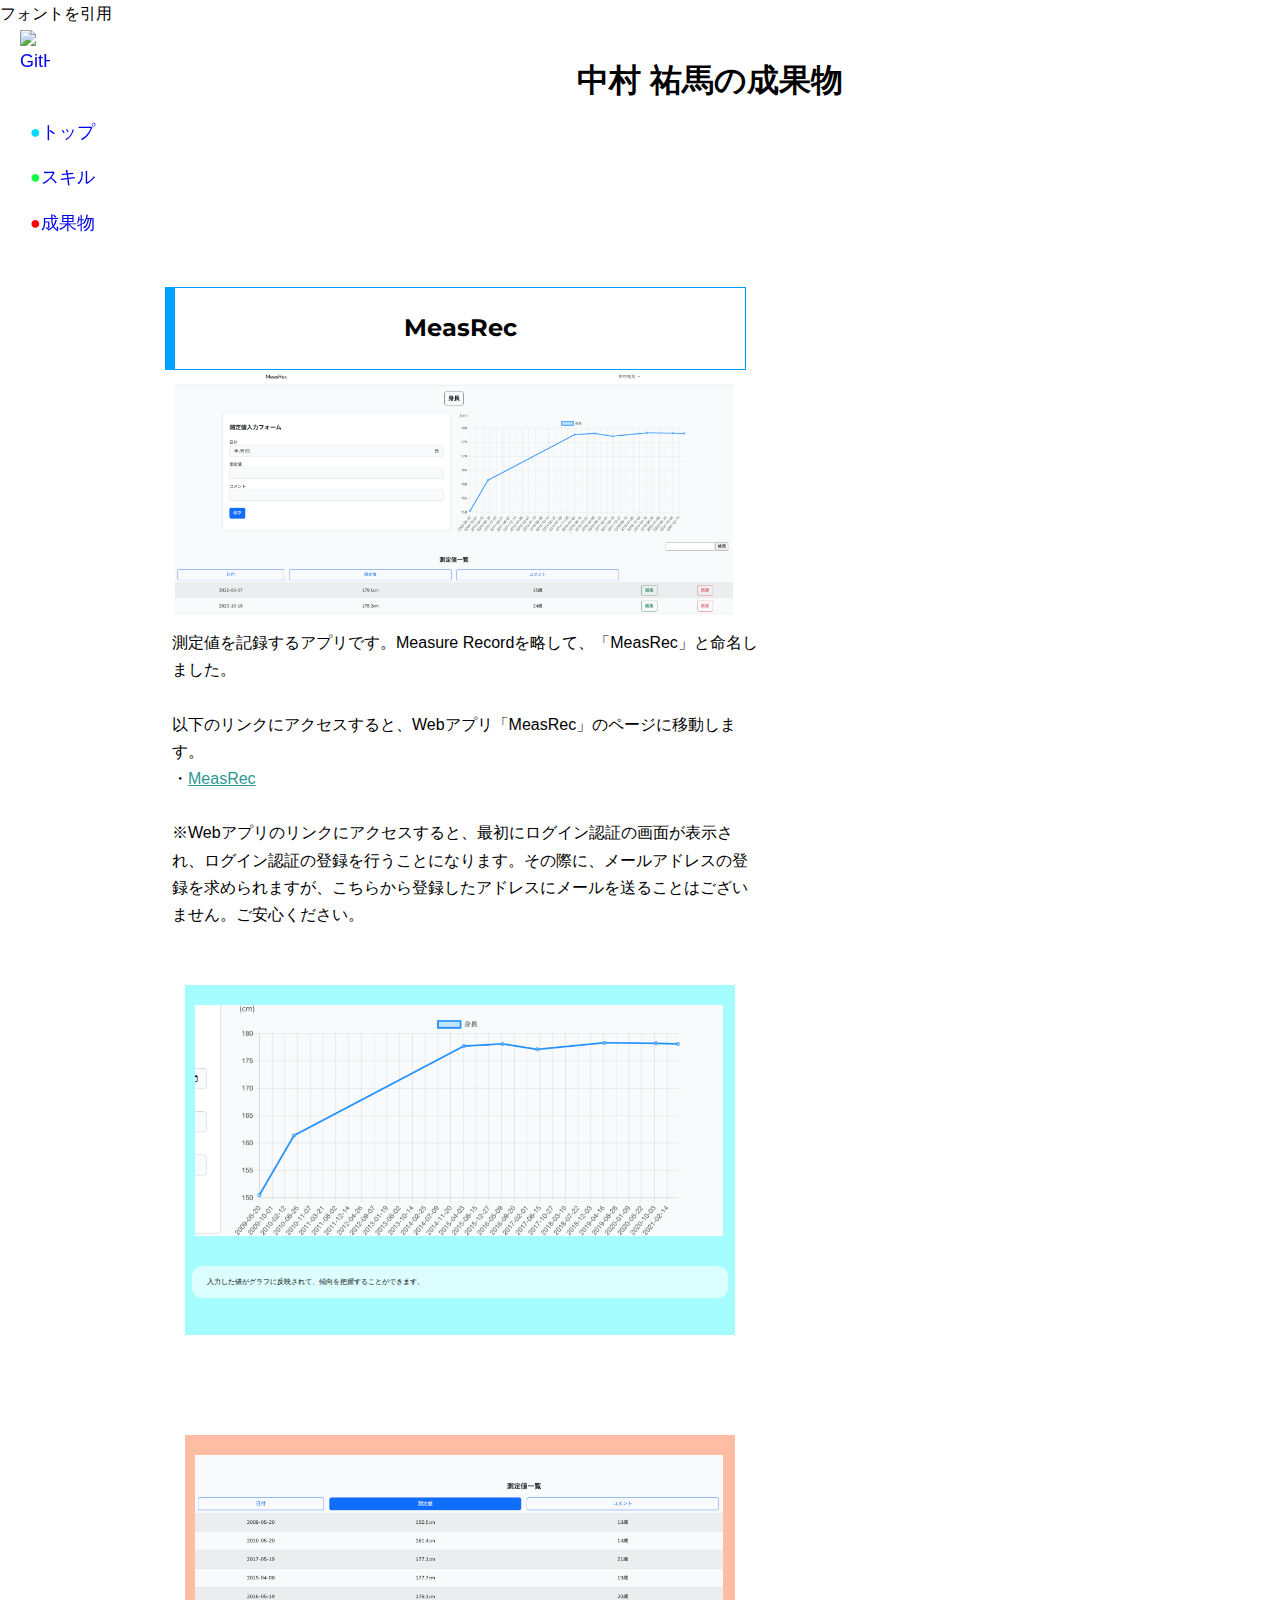
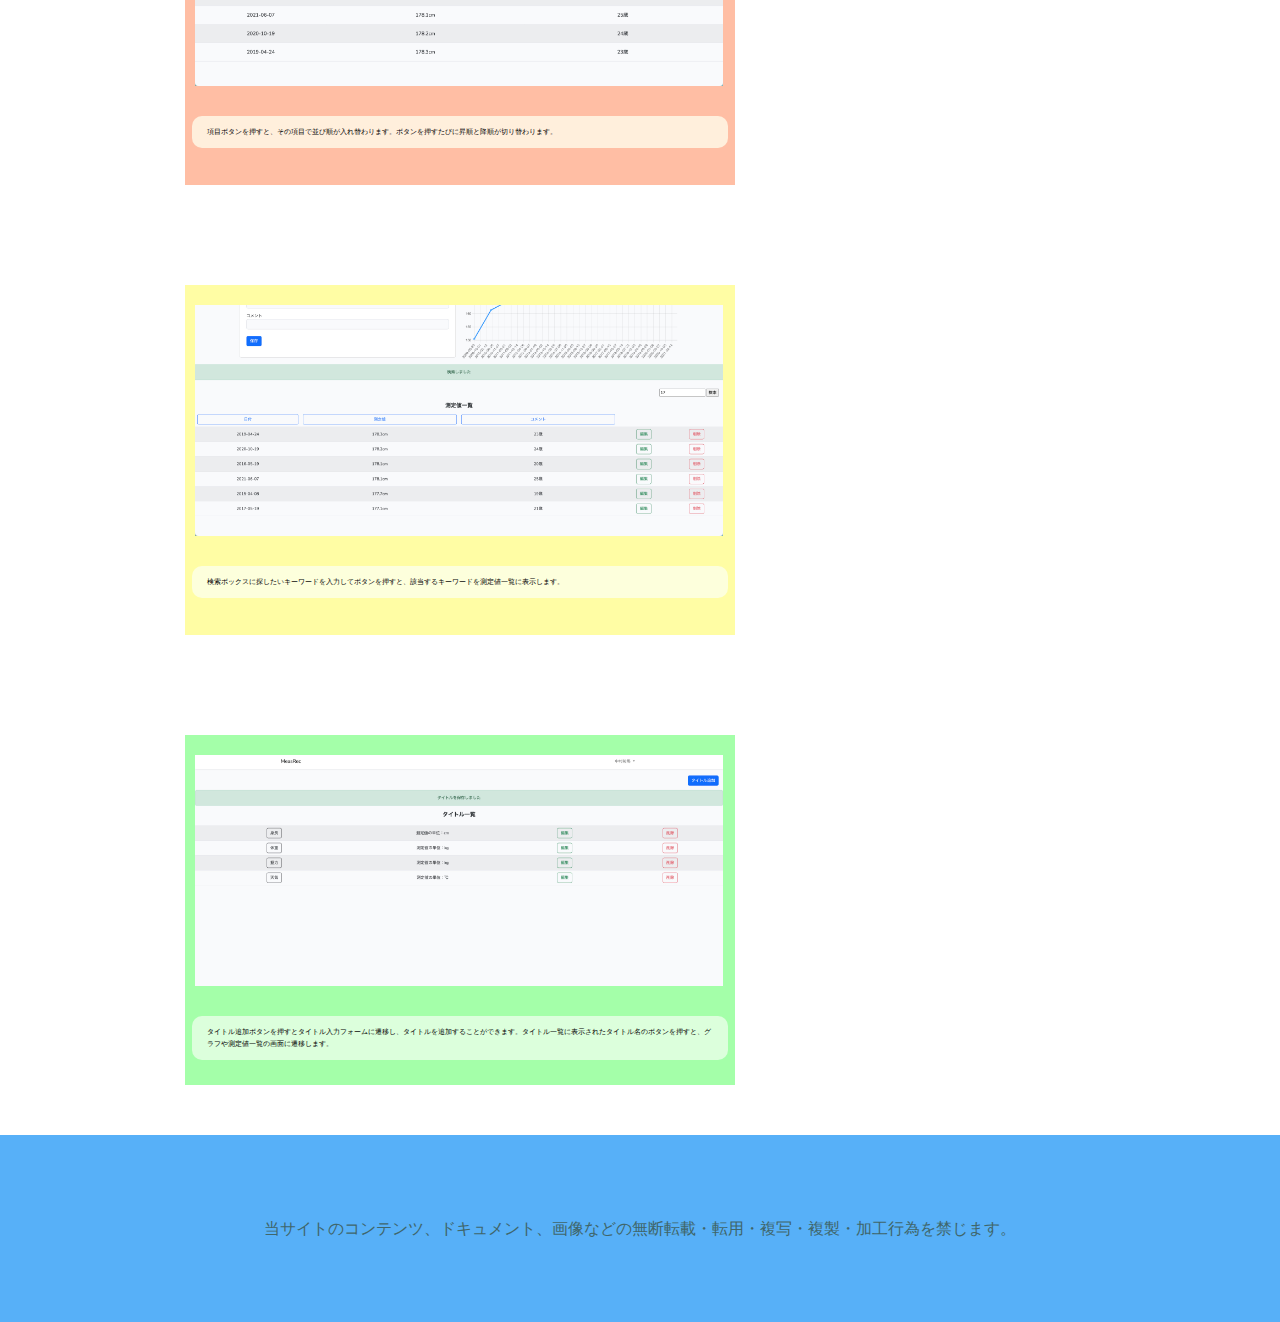
==== artifact.html @ 4df671d8 "成果物のページを作成" ====
<!DOCTYPE html>
<html lang="ja">
<head>
  <meta charset="utf-8">
  <title>中村祐馬の成果物</title>
  <meta name="keywords" content="中村,祐馬"> <!-- 検索されたいキーワード -->
  <meta name="description" content="中村 祐馬が作成した成果物を紹介いたします。"> <!-- 概要や要約の表示 -->
  <meta name="viewport" content="width=device-width, initial-scale=1"> <!-- スマホやタブレットのモバイル端末に最適なWeb表示 -->
  <link rel="stylesheet" href="css/common.css">
  <link href="https://fonts.googleapis.com/css?family=Montserrat" rel="stylesheet"> フォントを引用
</head>


<body>  
  <header>
    <h1>中村 祐馬の成果物</h1>
  </header>
  
  <nav>
    <div class="github-icon">
      <a href="https://github.com/Yuma0309" target="_blank"><img src="images/top/github-icon.svg" alt="GitHub"></a>
    </div>
    <ul>
      <li class="side-menu-style"><span class="color-blue">●</span><a href="index.html">トップ</a></li>
      <li class="side-menu-style"><span class="color-green">●</span><a href="skill.html">スキル</a></li>
      <li class="side-menu-style"><span class="color-red">●</span><a href="artifact.html">成果物</a></li>
    </ul>
  </nav>

  <main>
    <section>

      <div class="title">
        <h2>MeasRec</h2>
      </div>

      <div class="app-photo-index">
        <img src="images/artifact/index.jpeg">
      </div>

      <div class="section-text">
        測定値を記録するアプリです。Measure Recordを略して、「MeasRec」と命名しました。<br><br>
        以下のリンクにアクセスすると、Webアプリ「MeasRec」のページに移動します。<br>
        <span>・</span><a href="http://measrec.shop/"><span class="underline">MeasRec</span></a><br><br>
        ※Webアプリのリンクにアクセスすると、最初にログイン認証の画面が表示され、ログイン認証の登録を行うことになります。その際に、メールアドレスの登録を求められますが、こちらから登録したアドレスにメールを送ることはございません。ご安心ください。
      </div>

      <div class="card-app">
        <div class="card-color-graph">
          <div class="app-photo">
            <img src="images/artifact/graph.jpeg">
          </div>
          <div class="section-text">
            <div class="app">
              <div class="book-color-html">
                <div class="book-title">
                  入力した値がグラフに反映されて、傾向を把握することができます。
                </div>
              </div>
            </div>
          </div>
        </div>
      </div>

      <div class="card-app">
        <div class="card-color-sort">
          <div class="app-photo">
            <img src="images/artifact/sort.jpeg">
          </div>
          <div class="section-text">
            <div class="app">
              <div class="book-color-mysql">
                <div class="book-title">
                  項目ボタンを押すと、その項目で並び順が入れ替わります。ボタンを押すたびに昇順と降順が切り替わります。
                </div>
              </div>
            </div>
          </div>
        </div>
      </div>

      <div class="card-app">
        <div class="card-color-search">
          <div class="app-photo">
            <img src="images/artifact/search.jpeg">
          </div>
          <div class="section-text">
            <div class="app">
              <div class="book-color-css">
                <div class="book-title">
                  検索ボックスに探したいキーワードを入力してボタンを押すと、該当するキーワードを測定値一覧に表示します。
                </div>
              </div>
            </div>
          </div>
        </div>
      </div>

      <div class="card-app">
        <div class="card-color-titlesindex">
          <div class="app-photo">
            <img src="images/artifact/titlesindex.jpeg">
          </div>
          <div class="section-text">
            <div class="app">
              <div class="book-color-javascript">
                <div class="book-title">
                  タイトル追加ボタンを押すとタイトル入力フォームに遷移し、タイトルを追加することができます。タイトル一覧に表示されたタイトル名のボタンを押すと、グラフや測定値一覧の画面に遷移します。
                </div>
              </div>
            </div>
          </div>
        </div>
      </div>

    </section>

  </main>

  <footer>
    <p>当サイトのコンテンツ、ドキュメント、画像などの無断転載・転用・複写・複製・加工行為を禁じます。</p>
  </footer>
</body>
</html>
---- css/common.css ----
@charset "UTF-8";

/* 基本の設定 -------------------------------------------- */
body {
	font-family: 'ヒラギノ角ゴ Pro W3','Hiragino Kaku Gothic Pro','メイリオ',Meiryo,'ＭＳ Ｐゴシック',sans-serif; /* フォントを指定 */
	font-size: 16px; /* 書体データの大きさを指定 */
	line-height: 1.7; /* 行ボックスの高さを指定 */
	margin: 0; /* 要素間の間隔 */
	padding: 0; /* 要素内の余白 */
}

section, article, aside, header, footer { display: block; } /* コンテンツをまとめるブロック */

h1,h2,h3,h4 {
	text-align: center; /* テキストの水平方向への配置を中央に指定 */
	font-family: "Montserrat",sans-serif;
	font-weight: bold; /* フォントの太さを指定 */
}

h5 {
	text-align: center;
	font-family: "Montserrat",sans-serif;
	font-weight: 100;
}

ul, li {
	margin: 15px;
	padding: 0;
	position: relative; /* 要素を相対的配置で指定 */
}

.side-menu-style {
	list-style: none; /* リストとして認識させない */
	top: 10px; /* 上からの距離 */
}

a { text-decoration: none; } /* テキストの装飾を指定しない */

.color-blue { color: rgb(0, 217, 255); } /* 色を指定 */
.color-red { color: red; }
.color-green { color: rgb(18, 253, 69); }

img { /* フルードイメージ（画層を画面サイズに合わせて調整）対応 */
	max-width: 100%; /* 要素の最大幅を指定 */
	height: auto; /* 自動的に中身の要素に高さを合わせる */
}

/* ナビエリア -------------------------------------------- */
nav {
	background: url("../images/top/SideMenu.jpg") no-repeat fixed center bottom / cover ; /* 背景の画層を挿入、繰り返さず１枚だけ、画面の決まった位置に固定、真ん中、下からの距離、画像を拡大縮小必要に応じて引き伸ばし */
	width: 100%; /* 要素の幅を指定 */
	max-width: 200px;
	font-size: 25px;
	padding-bottom: 1600px; /* 要素内の余白を指定 */
	margin-bottom:-1600px;
	top: 0; /* 上からの距離 */
	position: fixed; /*要素を固定配置で指定*/
}

.github-icon {
	width: 20%;
	margin: 30px 20px;
	padding: 0;
}

/* ヘッダー -------------------------------------------- */
header {
	width: 100%;
	padding: 2em 0;
	background: url("../images/top/header.jpg") no-repeat fixed center bottom / cover ; /* 背景の画層を挿入、繰り返さず１枚だけ、画面の決まった位置に固定、真ん中、下からの距離、画像を拡大縮小必要に応じて引き伸ばし */
	margin-left: 200px; /* 要素の左の間隔 */
	top: 0;
	right: 0; /* 右からの距離 */
	position: absolute; /*要素を絶対配置で指定*/
}

/* メインエリア -------------------------------------------- */
main {
	width: 100%;
	max-width: 1470px;
	margin: 140px 0 0 200px;
}

/* リンク文字の色設定 */
main a { color: #2c9795; }

/* フッター -------------------------------------------- */
footer {
	background-color: #57b0f8;
	color: #40666a;
	font-family: "Montserrat",sans-serif;
	text-align: center;
	width: 100%;
	padding: 4em 0;
	position: relative;
	clear: both;
}

/* 写真の設定 -------------------------------------------- */
.photo {
	width: 20%;
	margin: 6em 0 3em 9em;
	padding: 1em;
	float: left;
}

/* プロフィールの設定 -------------------------------------------- */
.profile {
	width: 100%;
	max-width: 1000px;
	margin: 3em 0;
	padding: 0;
	float: left;
}

/* 表の装飾 -------------------------------------------- */
table { /* 表全体の外枠 */
	border: 0px solid #ddd; /* 要素の境界、太さ、１本線で表示、色 */
	border-collapse: separate; /* セルのボーダーの表示の仕方を指定、 隣接するセルのボーダーを間隔を開けずに表示*/
	border-spacing: 0 20px; /* 隣り合うセルの境界同士の間隔 */
	margin: 3em 1em 3em 11em;
	padding-right: 12em;
}
table th { /* 表の左全体の枠 */
	border: solid rgb(0, 0, 0);
	border-width: 0 0 1px 8px; /* セル内の線の場所と太さを指定 */
	line-height: 120%; /* セル内の高さを少し低めに指定 */
	padding: 20px 8px; /* セル内の余白を指定 */
	width: 15%; /* 横同士のセルの比率を指定 */
}
table td { /* 表の右全体の枠 */
	border: solid rgb(0, 0, 0);
	border-width: 0 0 1px 0;
	padding: 20px 20px;
	width: 85%;
}

/* セクションエリア -------------------------------------------- */
section {
	width: 100%;
	max-width: 1440px;
	margin-left: 40px;
	float: left;
}

.title {
	width: 94%;
	border: solid #00a2ff;
	border-width: 1px 1px 1px 10px;
	margin-top: 80px;
}

.card {
	width: 300px;
	margin: 50px 20px;
	padding: 0;
	float: left;
}

.card-color-html {
	background-color: #a4fcff;
	height: 600px;
}

.card-color-css {
	background-color: #fffda4;
	height: 600px;
}

.card-color-javascript {
	background-color: #a4ffa9;
	height: 600px;
}

.card-color-php {
	background-color: #f7a4ff;
	height: 600px;
}

.card-color-mysql {
	background-color: #ffbea4;
	height: 600px;
}

.card-color-github {
	background-color: #d3d3d3;
	height: 600px;
}

.card-color-arduino {
	background-color: #a4ffcd;
	height: 600px;
}

.card-color-arcad {
	background-color: #a4ffcd;
	height: 600px;
}

.card-color-autocad {
	background-color: #ffa4a4;
	height: 600px;
}

.card-color-solidworks {
	background-color: #ffa4a4;
	height: 600px;
}

.card-color-stream {
	background-color: #ffa4a4;
	height: 600px;
}

.card-color-fritzing {
	background-color: #ffa4a4;
	height: 600px;
}

.card-color-ltspice {
	background-color: #a4d3ff;
	height: 600px;
}

.card-color-bsch3v {
	background-color: #fffda4;
	height: 600px;
}

.card-color-flatcam {
	background-color: #ffeaa4;
	height: 600px;
}

.card-color-usbcnc {
	background-color: #f0f0f0;
	height: 600px;
}

.card-color-kanken {
	background-color: #fdec9f;
	height: 600px;
}





.skill-title {
	padding: 2px;
}

.skill-icon-html {
	width: 50%;
	margin: 0;
	padding: 0 75px;
}

.skill-icon-css {
	width: 50%;
	margin: 0;
	padding: 0 75px;
}

.skill-icon-javascript {
	width: 50%;
	margin: 0;
	padding: 0 75px;
}

.skill-icon-php {
	width: 57%;
	margin: 0;
	padding: 0 65px;
}

.skill-icon-mysql {
	width: 50%;
	margin: 0;
	padding: 0 75px;
}

.skill-icon-github {
	width: 50%;
	margin: 0;
	padding: 0 75px;
}

.skill-icon-arduino {
	width: 50%;
	margin: 0;
	padding: 0 75px;
}

.skill-icon-arcad {
	width: 50%;
	margin: 0;
	padding: 0 75px;
}

.skill-icon-autocad {
	width: 89%;
	margin: 0;
	padding: 0 30px;
}

.skill-icon-solidworks {
	width: 50%;
	margin: 0;
	padding: 0 75px;
}

.skill-icon-stream {
	width: 48%;
	margin: 0;
	padding: 0 78px;
}

.skill-icon-fritzing {
	width: 50%;
	margin: 0;
	padding: 0 75px;
}

.skill-icon-ltspice {
	width: 92%;
	margin: 0;
	padding: 0 12px;
}

.skill-icon-bsch3v {
	width: 50%;
	margin: 0;
	padding: 0 75px;
}

.skill-icon-flatcam {
	width: 50%;
	margin: 0;
	padding: 0 75px;
}

.skill-icon-usbcnc {
	width: 70%;
	margin: 0;
	padding: 0 50px;
}

.skill-icon-kanken {
	width: 88%;
	margin: 0;
	padding: 0 18px;
}





.section-text {
	padding: 15px;
}

.book {
	text-align: center;
	font-size: 14px;
	margin: 10px 0;
	padding: 5px 0;
}

.book-color-html {
	background-color: #dcfeff;
	border-radius: 10px; /* 角の丸み */
	padding: 5px 0;
}

.book-color-css {
	background-color: #fdffdc;
	border-radius: 10px;
	padding: 5px 0;
}

.book-color-javascript {
	background-color: #dcffdc;
	border-radius: 10px;
	padding: 5px 0;
}

.book-color-php {
	background-color: #fbdcff;
	border-radius: 10px;
	padding: 5px 0;
}

.book-color-mysql {
	background-color: #ffefdc;
	border-radius: 10px;
	padding: 5px 0;
}

.book-color-github {
	background-color: #e7e7e7;
	border-radius: 10px;
	padding: 5px 0;
}





.book-title {
	text-align: left;
	font-size: 12px;
	padding: 5px 15px;
}

.underline {
	text-decoration: underline;
}





.app-photo {
	width: 96%;
	margin: 0;
	padding: 20px 10px 0px 10px;
}

.card-app {
	width: 640px;
	margin: 50px 20px;
	padding: 0;
	float: left;
}

.card-color-graph {
	background-color: #a4fcff;
	height: 420px;
}

.card-color-sort {
	background-color: #ffbea4;
	height: 420px;
}

.card-color-search {
	background-color: #fffda4;
	height: 420px;
}

.card-color-titlesindex {
	background-color: #a4ffa9;
	height: 420px;
}

.app-photo-index {
	width: 93%;
	margin: 0;
	padding: 0 10px;
}

.app {
	text-align: center;
	font-size: 14px;
	margin: 10px 0;
	padding: 5px 0;
}


/* ---------------------- 画面の横幅が1500px以下の場合に適用（タブレット用） ---------------------- */
@media screen and (max-width: 1500px) {
nav {
	max-width: 150px;
	font-size: 18px;
	padding-bottom: 2300px; /* 要素内の余白を指定 */
	margin-bottom:-2300px;
}

h1 {
	margin-left: 140px;
}

main {
	max-width: 650px;
	margin: 200px 0 0 115px;
}

.photo {
	float: none; /* フロート解除して縦一列に並べる */
	margin-left: 120px;
	width: 60%;
}

table {
	margin-left: 3em;
	padding-left: 0;
	padding-right: 3em;
}

table th {
	padding: 0; /* セル内の余白を指定 */
	width: 20%; /* 横同士のセルの比率を指定 */
}

table td {
	padding: 0;
	width: 80%;
}

section {
	max-width: 600px;
	margin-left: 50px;
}

.title {
	width: 95%;
	margin-top: 60px;
}

.card {
	width: 250px;
	margin: 20px 20px;
}

.card-color-html {
	height: 500px;
}

.card-color-css {
	height: 500px;
}

.card-color-javascript {
	height: 500px;
}

.card-color-php {
	height: 500px;
}

.card-color-mysql {
	height: 500px;
}

.card-color-github {
	height: 500px;
}

.card-color-arduino {
	height: 500px;
}

.card-color-arcad {
	height: 500px;
}

.card-color-autocad {
	height: 500px;
}

.card-color-solidworks {
	height: 500px;
}

.card-color-stream {
	height: 500px;
}

.card-color-fritzing {
	height: 500px;
}

.card-color-ltspice {
	height: 500px;
}

.card-color-bsch3v {
	height: 500px;
}

.card-color-flatcam {
	height: 500px;
}

.card-color-usbcnc {
	height: 500px;
}

.card-color-kanken {
	height: 500px;
}

.skill-title {
	padding: 1px;
}

.skill-icon-html {
	padding: 0 62px;
}

.skill-icon-css {
	padding: 0 62px;
}

.skill-icon-javascript {
	padding: 0 62px;
}

.skill-icon-php {
	width: 57%;
	margin: 0;
	padding: 0 52px;
}

.skill-icon-mysql {
	padding: 0 62px;
}

.skill-icon-github {
	padding: 0 62px;
}

.skill-icon-arduino {
	padding: 0 62px;
}

.skill-icon-arcad {
	padding: 0 62px;
}

.skill-icon-autocad {
	width: 89%;
	margin: 0;
	padding: 0 20px;
}

.skill-icon-solidworks {
	padding: 0 62px;
}

.skill-icon-stream {
	width: 48%;
	margin: 0;
	padding: 0 64px;
}

.skill-icon-fritzing {
	padding: 0 62px;
}

.skill-icon-ltspice {
	width: 92%;
	margin: 0;
	padding: 0 10px;
}

.skill-icon-bsch3v {
	padding: 0 62px;
}

.skill-icon-flatcam {
	padding: 0 62px;
}

.skill-icon-usbcnc {
	width: 70%;
	margin: 0;
	padding: 0 37px;
}

.skill-icon-kanken {
	width: 88%;
	margin: 0;
	padding: 0 15px;
}

.section-text {
	padding: 0 15px;
}

.section-text {
	padding: 7px;
}

.book {
	font-size: 9px;
}

.book-title {
	font-size: 7px;
}

.card-app {
	width: 550px;
}

.card-color-graph {
	height: 350px;
}

.card-color-sort {
	height: 350px;
}

.card-color-search {
	height: 350px;
}

.card-color-titlesindex {
	height: 350px;
}

}

/* ---------------------- 画面の横幅が600px以下の場合に適用（スマートフォン用） ---------------------- */
@media screen and (max-width: 600px) {

body {
font-size: 10px;
}

ul, li {
	margin-left: 5px;
	padding: 0;
}

nav {
	max-width: 85px;
	font-size: 11px;
	padding-bottom: 2100px; /* 要素内の余白を指定 */
	margin-bottom:-2100px;
}

.github-icon {
	margin: 20px 10px;
}

h1 {
	margin-left: 100px;
}

main {
	max-width: 330px;
	margin: 140px 0 0 40px;
}

.photo {
		float: none;
		margin-left: 70px;
		width: 65%;
}

table {
	margin-left: 0;
	padding-left: 6em;
	padding-right: 1em;
}

table th {
	padding: 0; /* セル内の余白を指定 */
	width: 20%; /* 横同士のセルの比率を指定 */
}

table td {
	padding: 0;
	width: 80%;
}

section {
	max-width: 280px;
	margin-left: 50px;
}

.title {
	width: 95%;
	margin-top: 50px;
}

.card {
	width: 120px;
	margin: 20px 10px;
}

.card-color-html {
	height: 400px;
}

.card-color-css {
	height: 400px;
}

.card-color-javascript {
	height: 400px;
}

.card-color-php {
	height: 400px;
}

.card-color-mysql {
	height: 400px;
}

.card-color-github {
	height: 400px;
}

.card-color-arduino {
	height: 400px;
}

.card-color-arcad {
	height: 400px;
}

.card-color-autocad {
	height: 400px;
}

.card-color-solidworks {
	height: 400px;
}

.card-color-stream {
	height: 400px;
}

.card-color-fritzing {
	height: 400px;
}

.card-color-ltspice {
	height: 400px;
}

.card-color-bsch3v {
	height: 400px;
}

.card-color-flatcam {
	height: 400px;
}

.card-color-usbcnc {
	height: 400px;
}

.card-color-kanken {
	height: 400px;
}

.skill-icon-html {
	padding: 0 31px;
}

.skill-icon-css {
	padding: 0 31px;
}

.skill-icon-javascript {
	padding: 0 31px;
}

.skill-icon-php {
	width: 57%;
	margin: 0;
	padding: 0 26px;
}

.skill-icon-mysql {
	padding: 0 31px;
}

.skill-icon-github {
	padding: 0 31px;
}

.skill-icon-arduino {
	padding: 0 31px;
}

.skill-icon-arcad {
	padding: 0 31px;
}

.skill-icon-autocad {
	width: 89%;
	margin: 0;
	padding: 0 10px;
}

.skill-icon-solidworks {
	padding: 0 31px;
}

.skill-icon-stream {
	width: 48%;
	margin: 0;
	padding: 0 32px;
}

.skill-icon-fritzing {
	padding: 0 31px;
}

.skill-icon-ltspice {
	width: 92%;
	margin: 0;
	padding: 0 5px;
}

.skill-icon-bsch3v {
	padding: 0 31px;
}

.skill-icon-flatcam {
	padding: 0 31px;
}

.skill-icon-usbcnc {
	width: 70%;
	margin: 0;
	padding: 0 18px;
}

.skill-icon-kanken {
	width: 88%;
	margin: 0;
	padding: 0 7px;
}

.book {
	font-size: 9px;
}

.book-title {
	font-size: 7px;
}

.app-photo {
	width: 96%;
	margin: 0;
	padding: 20px 5px 0px 5px;
}

.card-app {
	width: 240px;
	margin: 30px 20px;
}

.card-color-graph {
	height: 280px;
}

.card-color-sort {
	height: 280px;
}

.card-color-search {
	height: 280px;
}

.card-color-titlesindex {
	height: 280px;
}

}
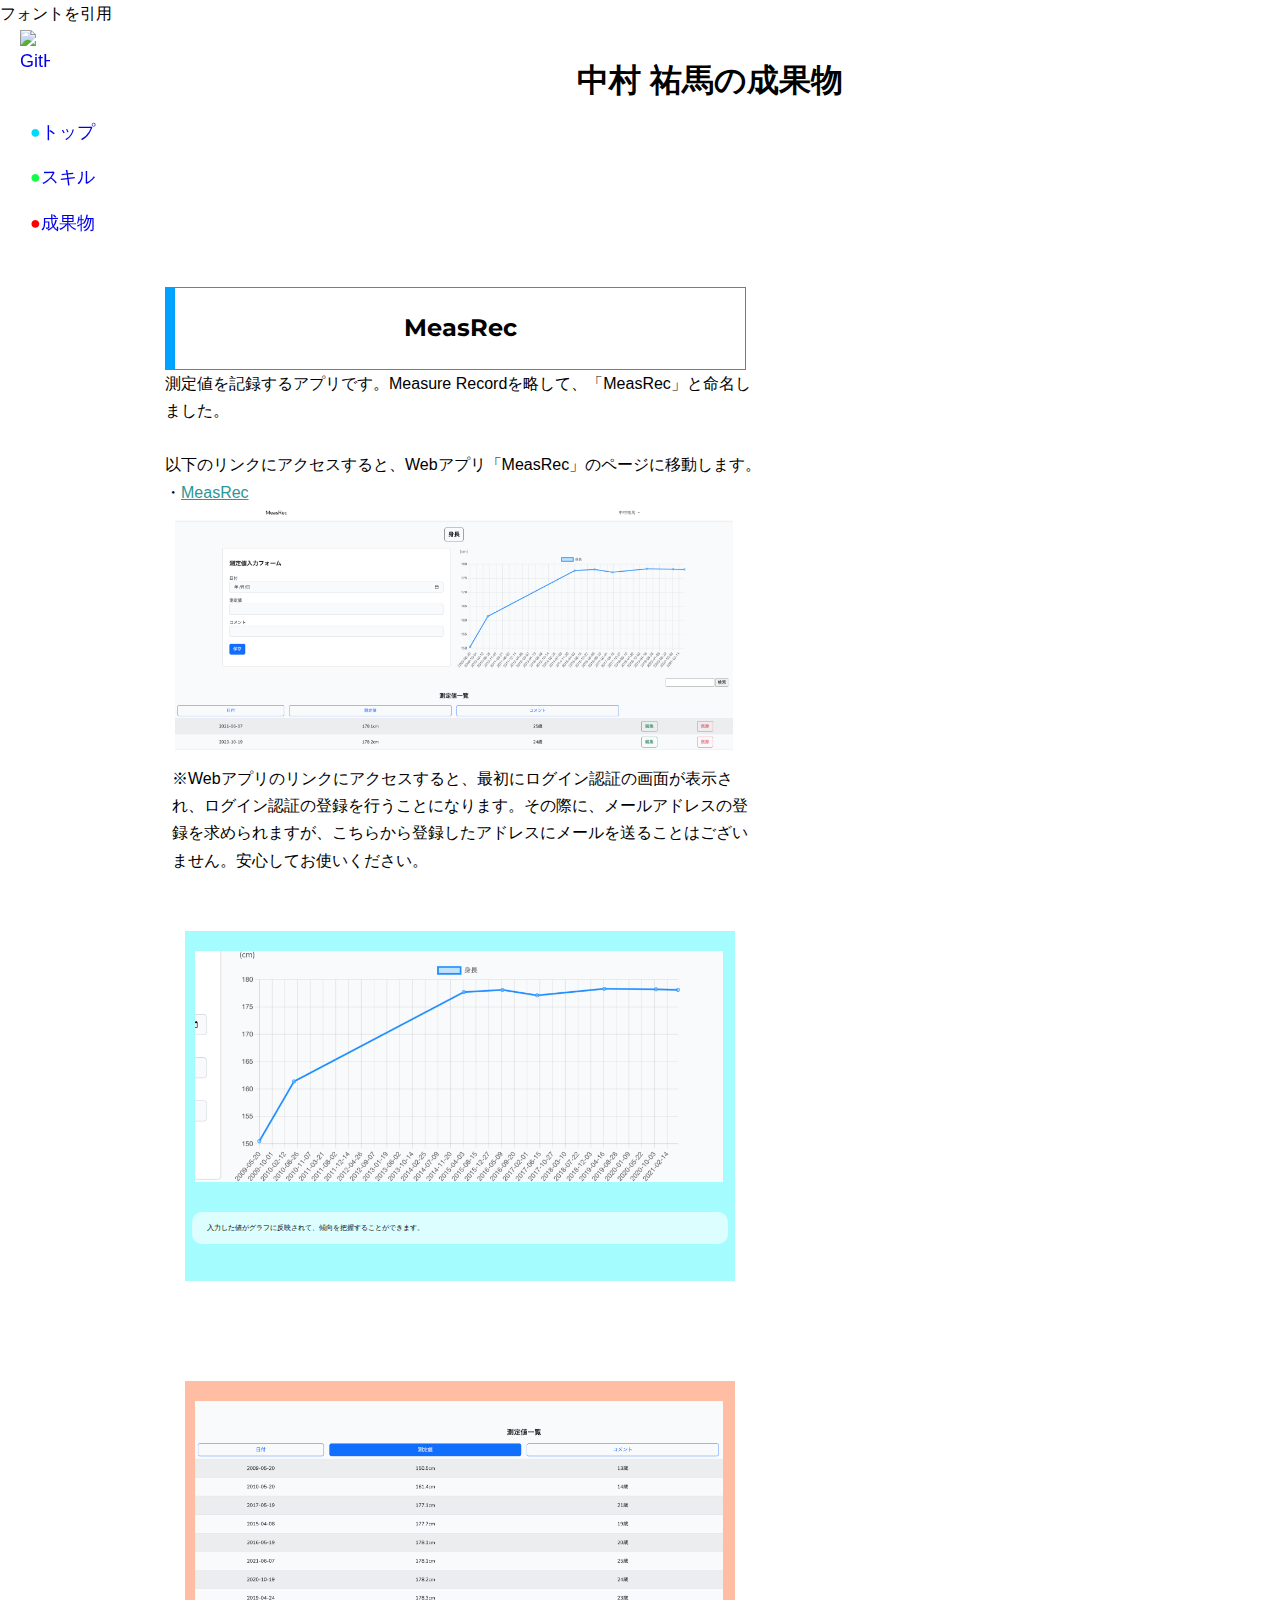
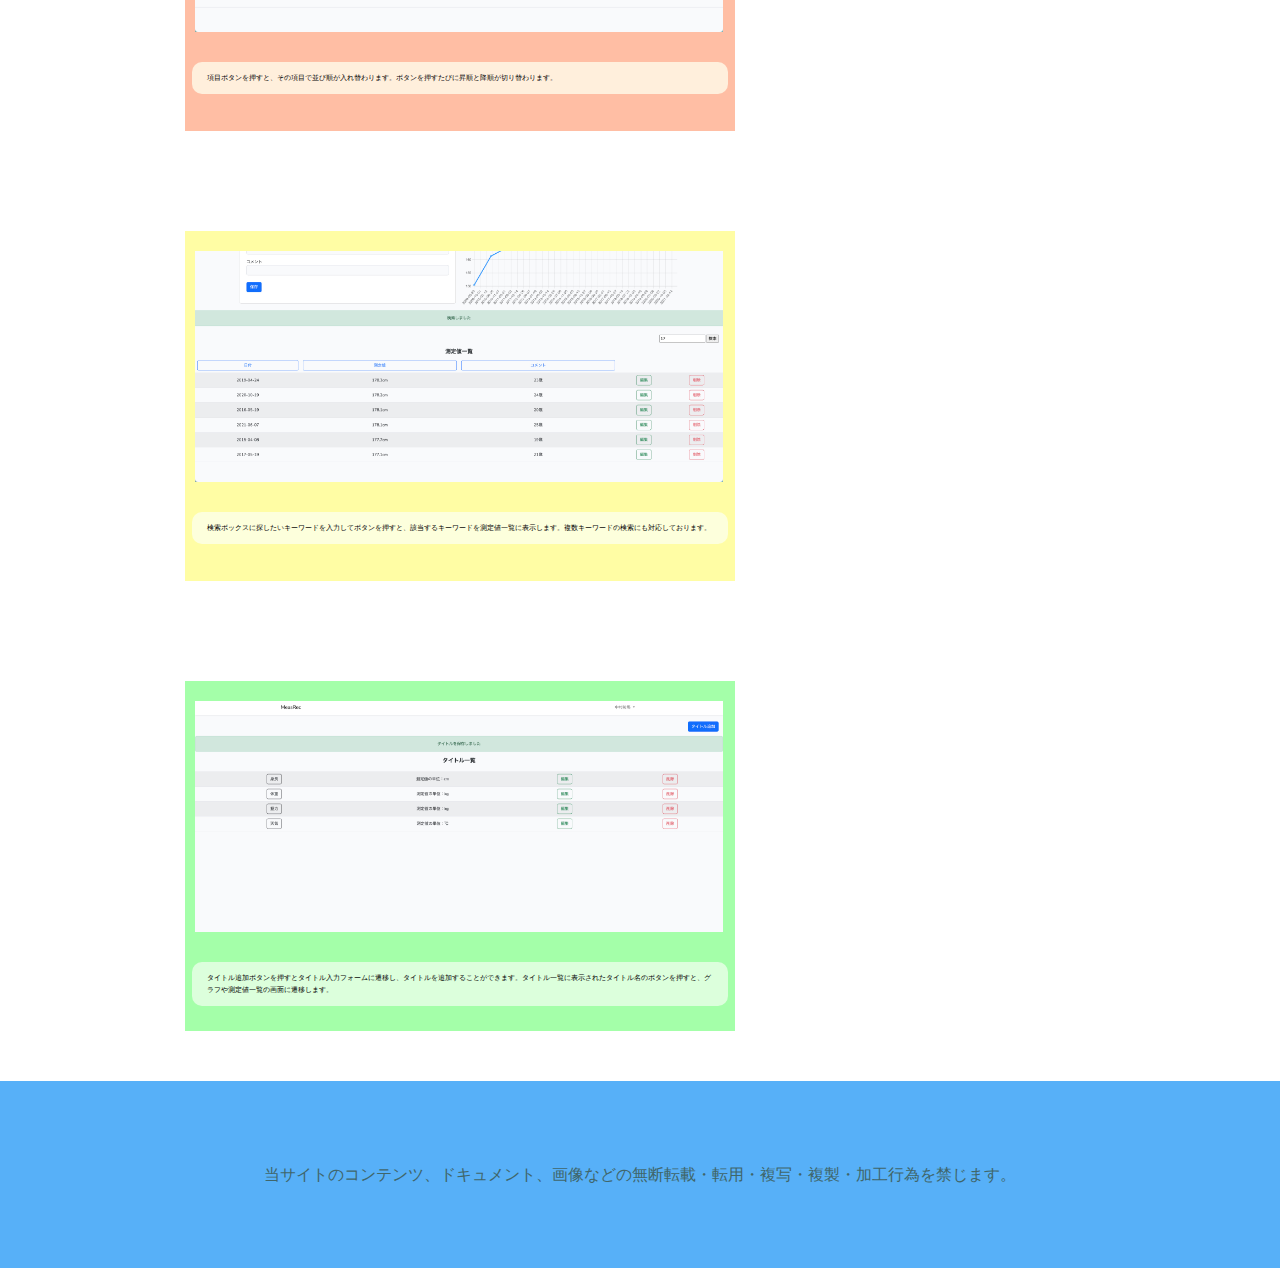
==== commit fa106d03: "成果物ページのWebアプリのリンク先を更新" ====
--- a/artifact.html
+++ b/artifact.html
@@ -34,15 +34,18 @@
         <h2>MeasRec</h2>
       </div>
 
+      <div class="app-photo-index"></div>
+        測定値を記録するアプリです。Measure Recordを略して、「MeasRec」と命名しました。<br><br>
+        以下のリンクにアクセスすると、Webアプリ「MeasRec」のページに移動します。<br>
+        <span>・</span><a href="http://measrec.s239.xrea.com/measrec.s239/"><span class="underline">MeasRec</span></a>
+      </div>
+
       <div class="app-photo-index">
         <img src="images/artifact/index.jpeg">
       </div>
 
       <div class="section-text">
-        測定値を記録するアプリです。Measure Recordを略して、「MeasRec」と命名しました。<br><br>
-        以下のリンクにアクセスすると、Webアプリ「MeasRec」のページに移動します。<br>
-        <span>・</span><a href="http://measrec.shop/"><span class="underline">MeasRec</span></a><br><br>
-        ※Webアプリのリンクにアクセスすると、最初にログイン認証の画面が表示され、ログイン認証の登録を行うことになります。その際に、メールアドレスの登録を求められますが、こちらから登録したアドレスにメールを送ることはございません。ご安心ください。
+        ※Webアプリのリンクにアクセスすると、最初にログイン認証の画面が表示され、ログイン認証の登録を行うことになります。その際に、メールアドレスの登録を求められますが、こちらから登録したアドレスにメールを送ることはございません。安心してお使いください。
       </div>
 
       <div class="card-app">
@@ -88,7 +91,7 @@
             <div class="app">
               <div class="book-color-css">
                 <div class="book-title">
-                  検索ボックスに探したいキーワードを入力してボタンを押すと、該当するキーワードを測定値一覧に表示します。
+                  検索ボックスに探したいキーワードを入力してボタンを押すと、該当するキーワードを測定値一覧に表示します。複数キーワードの検索にも対応しております。
                 </div>
               </div>
             </div>
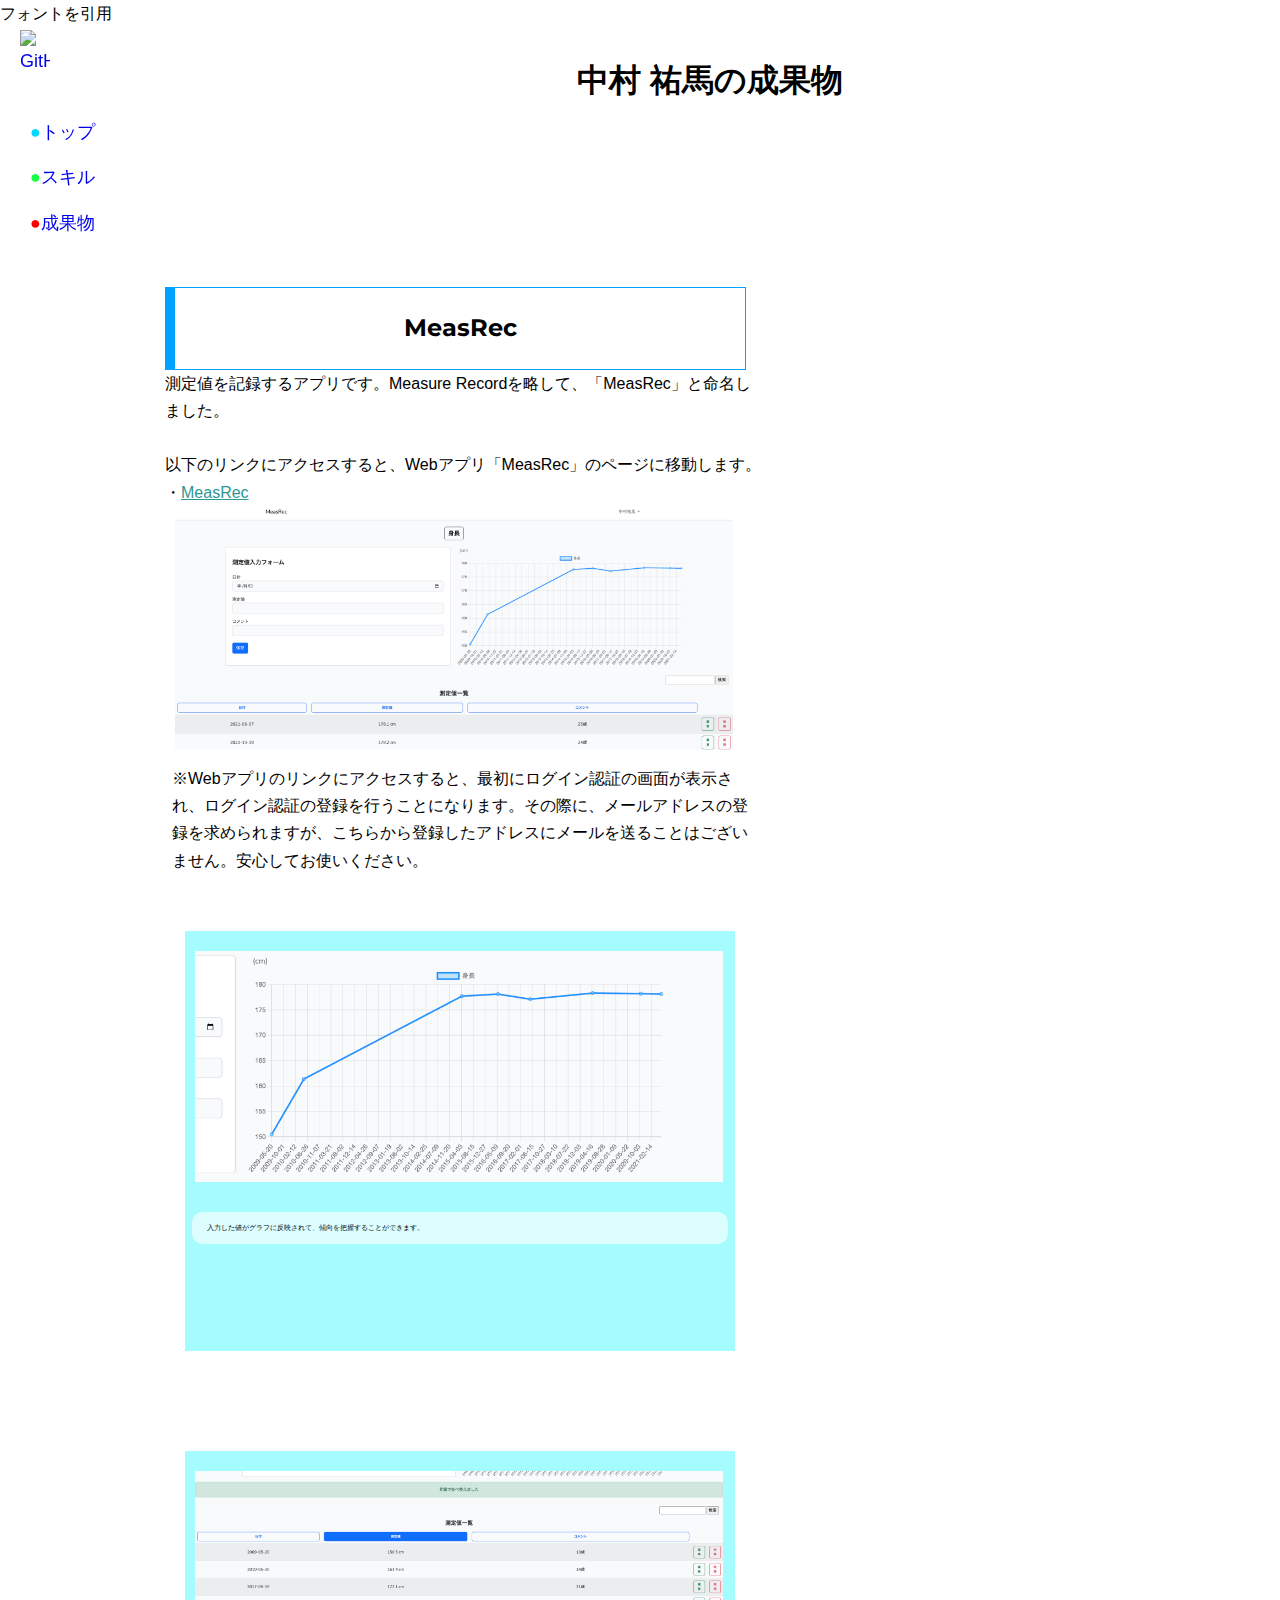
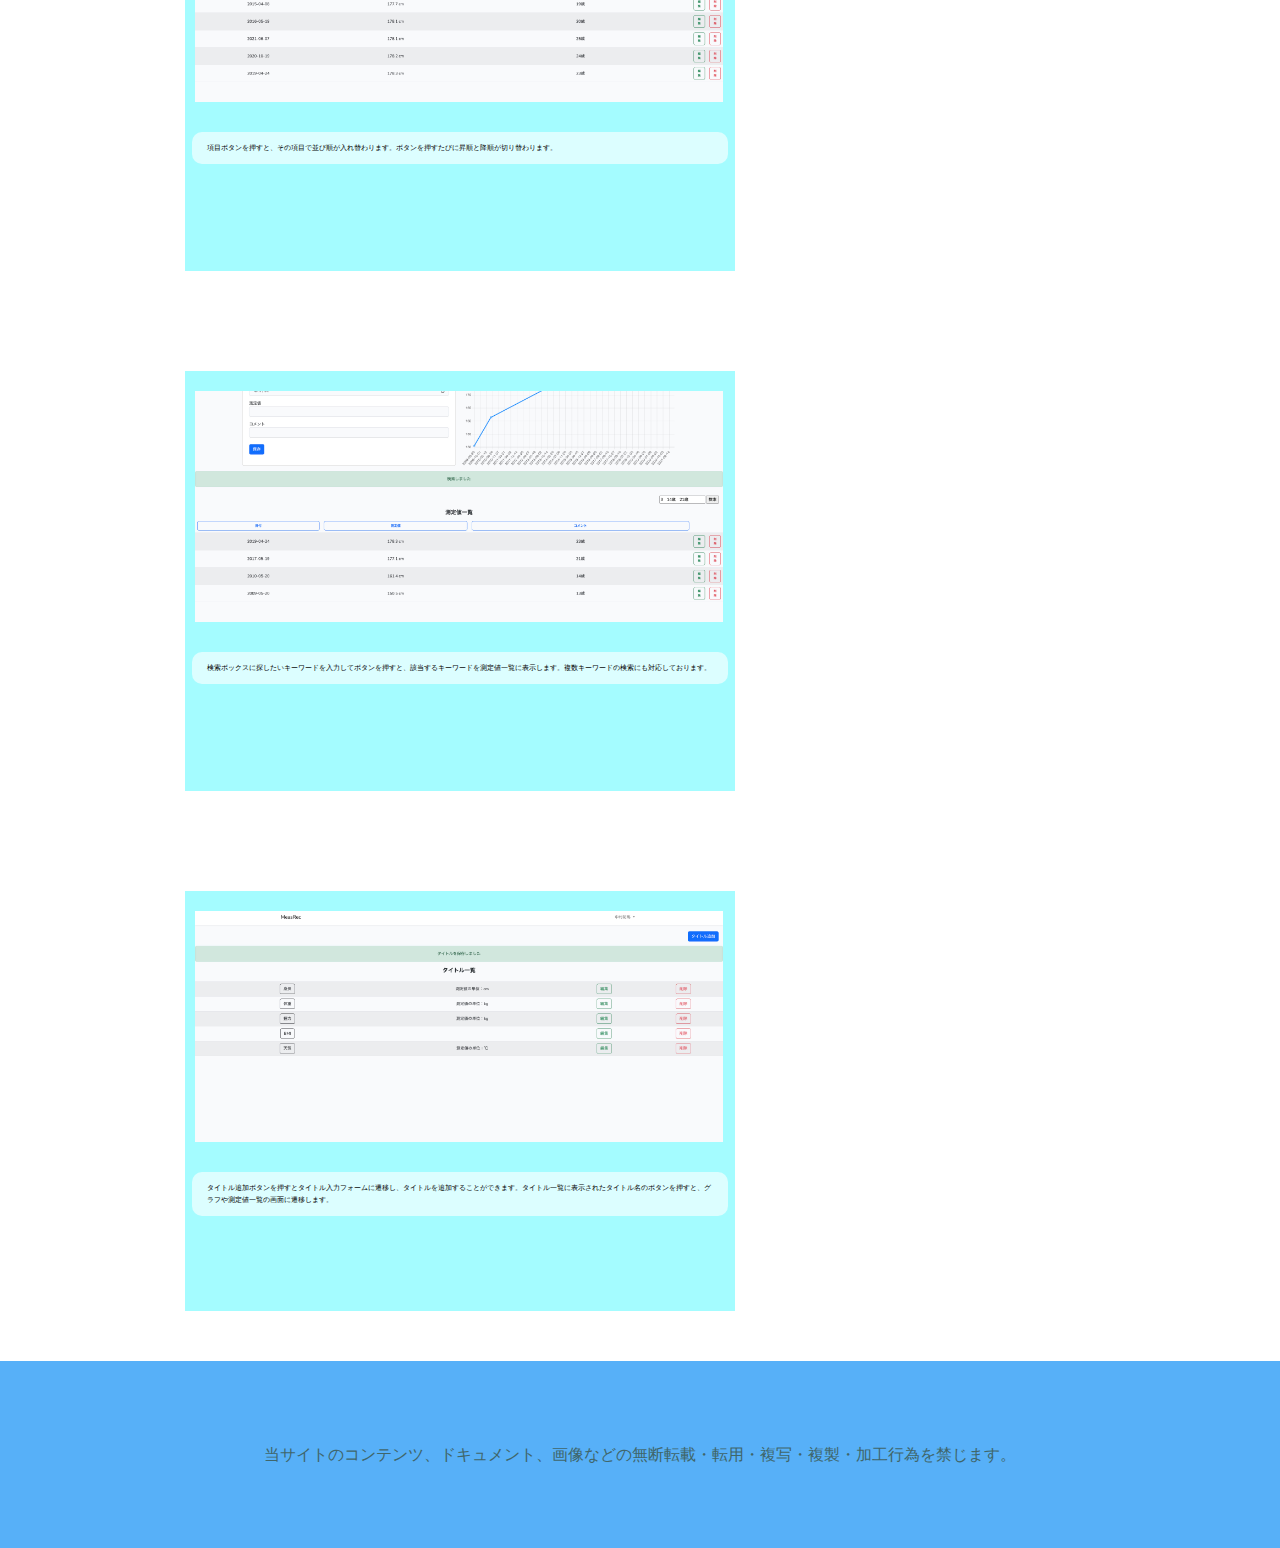
==== commit 03bec22f: "成果物ページの画像を更新" ====
--- a/artifact.html
+++ b/artifact.html
@@ -49,7 +49,7 @@
       </div>
 
       <div class="card-app">
-        <div class="card-color-graph">
+        <div class="card-color-measrec">
           <div class="app-photo">
             <img src="images/artifact/graph.jpeg">
           </div>
@@ -66,13 +66,13 @@
       </div>
 
       <div class="card-app">
-        <div class="card-color-sort">
+        <div class="card-color-measrec">
           <div class="app-photo">
             <img src="images/artifact/sort.jpeg">
           </div>
           <div class="section-text">
             <div class="app">
-              <div class="book-color-mysql">
+              <div class="book-color-html">
                 <div class="book-title">
                   項目ボタンを押すと、その項目で並び順が入れ替わります。ボタンを押すたびに昇順と降順が切り替わります。
                 </div>
@@ -83,13 +83,13 @@
       </div>
 
       <div class="card-app">
-        <div class="card-color-search">
+        <div class="card-color-measrec">
           <div class="app-photo">
             <img src="images/artifact/search.jpeg">
           </div>
           <div class="section-text">
             <div class="app">
-              <div class="book-color-css">
+              <div class="book-color-html">
                 <div class="book-title">
                   検索ボックスに探したいキーワードを入力してボタンを押すと、該当するキーワードを測定値一覧に表示します。複数キーワードの検索にも対応しております。
                 </div>
@@ -100,13 +100,13 @@
       </div>
 
       <div class="card-app">
-        <div class="card-color-titlesindex">
+        <div class="card-color-measrec">
           <div class="app-photo">
             <img src="images/artifact/titlesindex.jpeg">
           </div>
           <div class="section-text">
             <div class="app">
-              <div class="book-color-javascript">
+              <div class="book-color-html">
                 <div class="book-title">
                   タイトル追加ボタンを押すとタイトル入力フォームに遷移し、タイトルを追加することができます。タイトル一覧に表示されたタイトル名のボタンを押すと、グラフや測定値一覧の画面に遷移します。
                 </div>
--- a/css/common.css
+++ b/css/common.css
@@ -178,7 +178,12 @@
 }
 
 .card-color-mysql {
-	background-color: #ffbea4;
+	background-color: #ffc9b5;
+	height: 600px;
+}
+
+.card-color-laravel {
+	background-color: #ffc3ba;
 	height: 600px;
 }
 
@@ -272,6 +277,12 @@
 	width: 57%;
 	margin: 0;
 	padding: 0 65px;
+}
+
+.skill-icon-laravel {
+	width: 48%;
+	margin: 0;
+	padding: 0 75px;
 }
 
 .skill-icon-mysql {
@@ -391,6 +402,12 @@
 	padding: 5px 0;
 }
 
+.book-color-laravel {
+	background-color: #fff0da;
+	border-radius: 10px;
+	padding: 5px 0;
+}
+
 .book-color-mysql {
 	background-color: #ffefdc;
 	border-radius: 10px;
@@ -434,7 +451,7 @@
 	float: left;
 }
 
-.card-color-graph {
+.card-color-measrec {
 	background-color: #a4fcff;
 	height: 420px;
 }
@@ -539,6 +556,10 @@
 	height: 500px;
 }
 
+.card-color-laravel {
+	height: 500px;
+}
+
 .card-color-mysql {
 	height: 500px;
 }
@@ -611,6 +632,10 @@
 	width: 57%;
 	margin: 0;
 	padding: 0 52px;
+}
+
+.skill-icon-laravel {
+	padding: 0 62px;
 }
 
 .skill-icon-mysql {
@@ -798,6 +823,10 @@
 	height: 400px;
 }
 
+.card-color-laravel {
+	height: 400px;
+}
+
 .card-color-mysql {
 	height: 400px;
 }
@@ -866,6 +895,10 @@
 	width: 57%;
 	margin: 0;
 	padding: 0 26px;
+}
+
+.skill-icon-laravel {
+	padding: 0 31px;
 }
 
 .skill-icon-mysql {
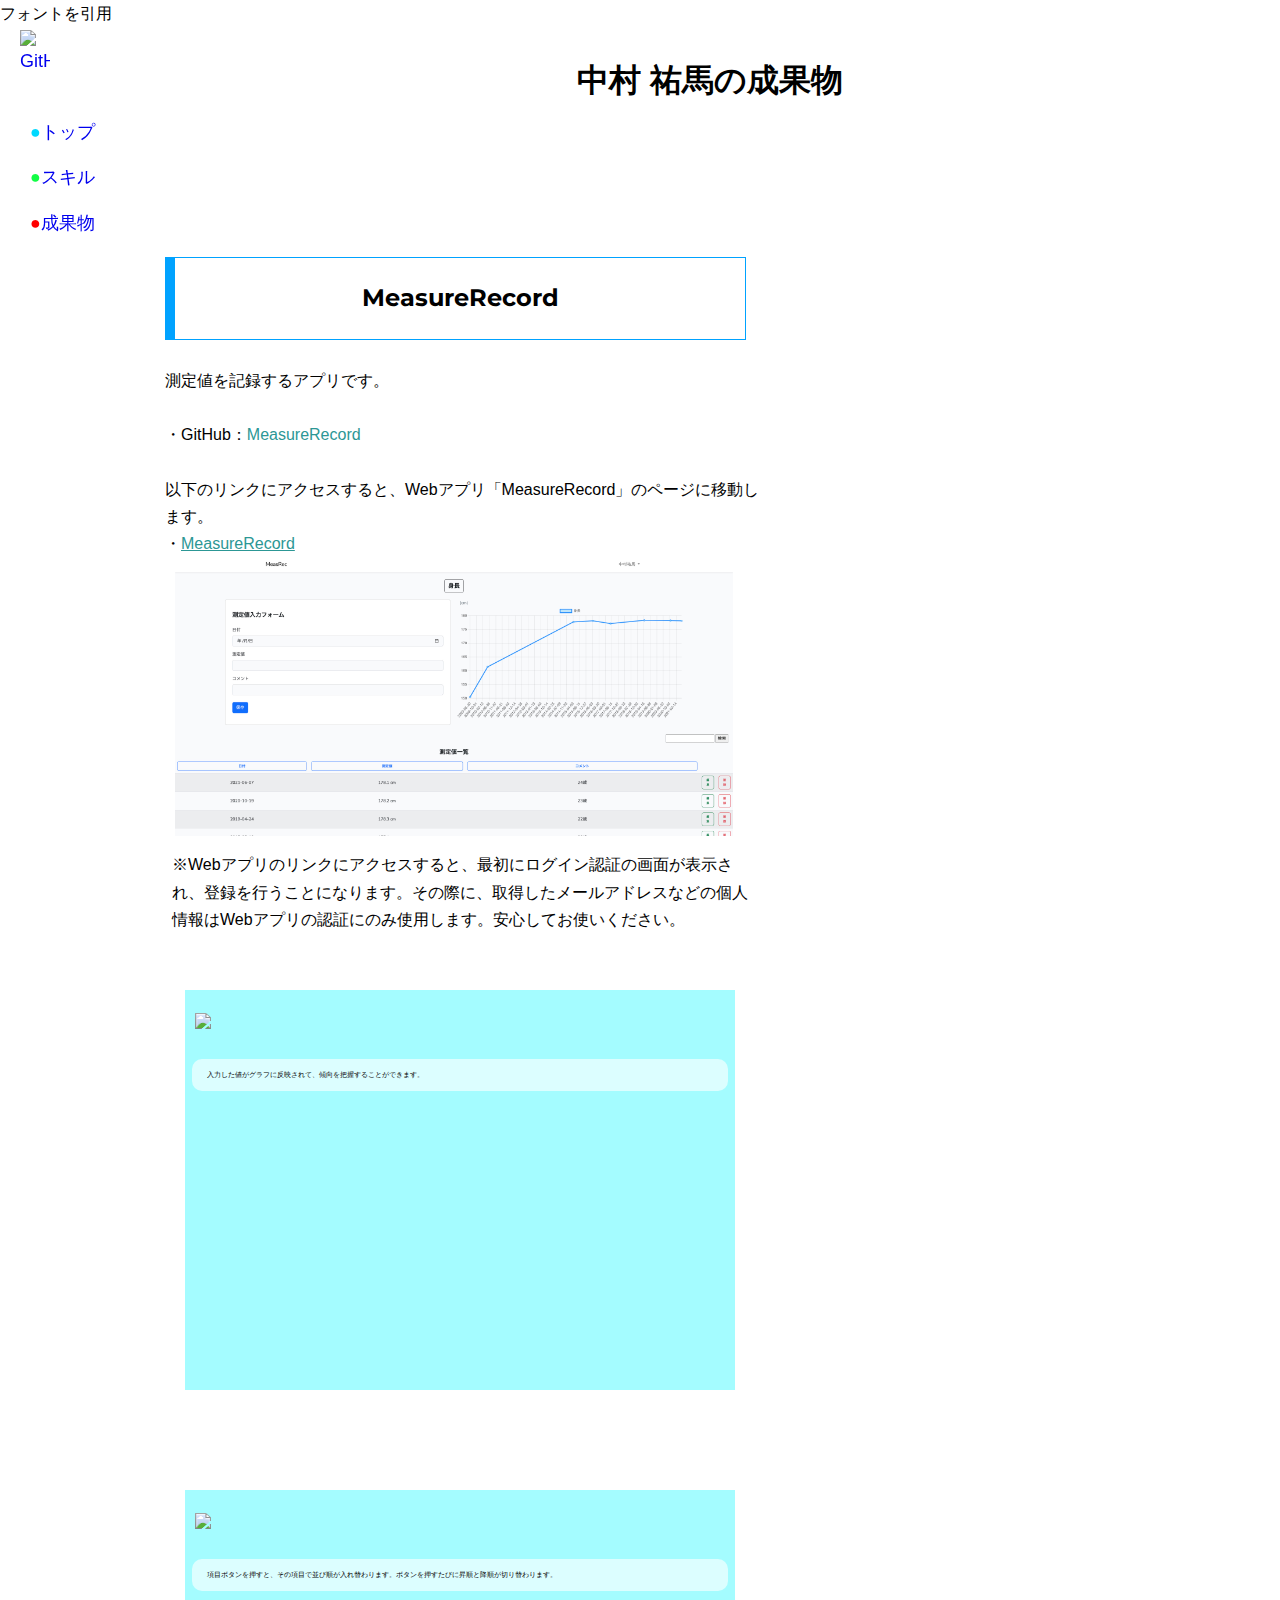
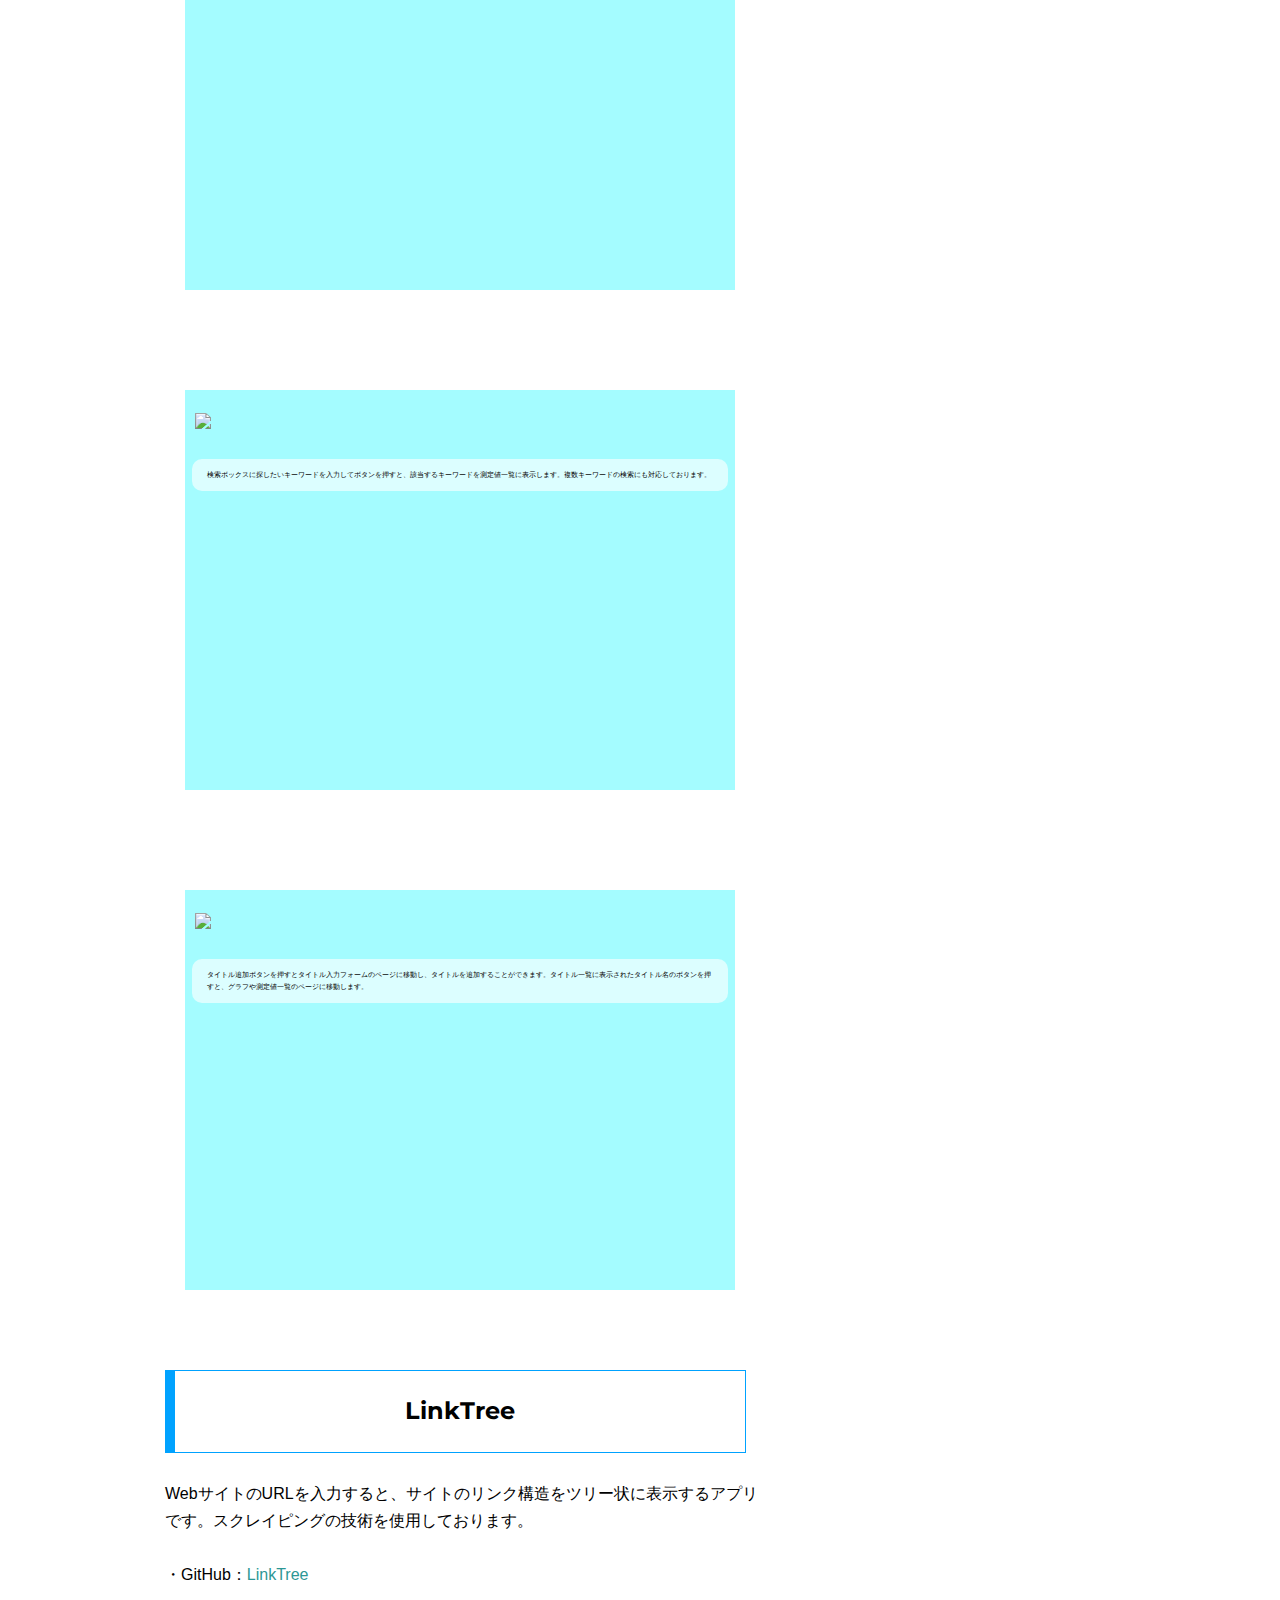
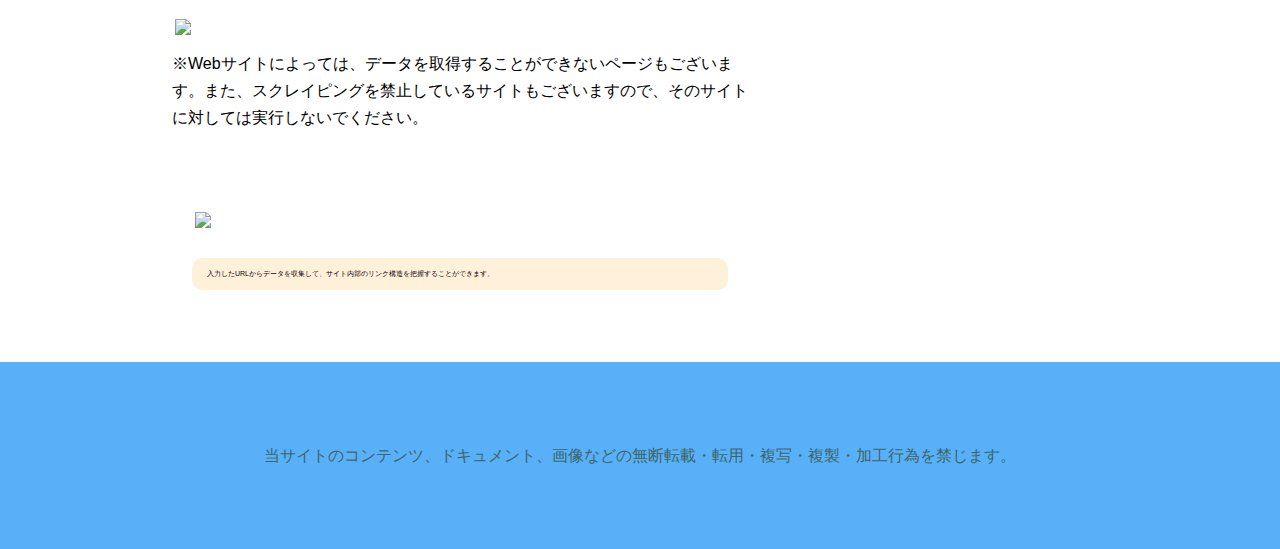
==== commit e2c28849: "Webアプリ「MeasureRecord」とWebアプリ「LinkTree」のGitHubのリンクを追加" ====
--- a/artifact.html
+++ b/artifact.html
@@ -31,27 +31,31 @@
     <section>
 
       <div class="title">
-        <h2>MeasRec</h2>
+        <h2>MeasureRecord</h2>
       </div>
 
-      <div class="app-photo-index"></div>
-        測定値を記録するアプリです。Measure Recordを略して、「MeasRec」と命名しました。<br><br>
-        以下のリンクにアクセスすると、Webアプリ「MeasRec」のページに移動します。<br>
-        <span>・</span><a href="http://measrec.s239.xrea.com/measrec.s239/"><span class="underline">MeasRec</span></a>
+      <br>
+
+      <div>
+        測定値を記録するアプリです。<br><br>
+        <span>・GitHub：</span><a href="https://github.com/Yuma0309/MeasureRecord"><span>MeasureRecord</span></a>
+        <br><br>
+        以下のリンクにアクセスすると、Webアプリ「MeasureRecord」のページに移動します。<br>
+        <span>・</span><a href="http://measrec.s239.xrea.com/measrec.s239/"><span class="underline">MeasureRecord</span></a>
       </div>
 
       <div class="app-photo-index">
-        <img src="images/artifact/index.jpeg">
+        <img src="images/artifact/measurerecord_index.jpeg">
       </div>
 
       <div class="section-text">
-        ※Webアプリのリンクにアクセスすると、最初にログイン認証の画面が表示され、ログイン認証の登録を行うことになります。その際に、メールアドレスの登録を求められますが、こちらから登録したアドレスにメールを送ることはございません。安心してお使いください。
+        ※Webアプリのリンクにアクセスすると、最初にログイン認証の画面が表示され、登録を行うことになります。その際に、取得したメールアドレスなどの個人情報はWebアプリの認証にのみ使用します。安心してお使いください。
       </div>
 
       <div class="card-app">
         <div class="card-color-measrec">
           <div class="app-photo">
-            <img src="images/artifact/graph.jpeg">
+            <img src="images/artifact/graph.gif">
           </div>
           <div class="section-text">
             <div class="app">
@@ -68,7 +72,7 @@
       <div class="card-app">
         <div class="card-color-measrec">
           <div class="app-photo">
-            <img src="images/artifact/sort.jpeg">
+            <img src="images/artifact/sort.gif">
           </div>
           <div class="section-text">
             <div class="app">
@@ -85,7 +89,7 @@
       <div class="card-app">
         <div class="card-color-measrec">
           <div class="app-photo">
-            <img src="images/artifact/search.jpeg">
+            <img src="images/artifact/search.gif">
           </div>
           <div class="section-text">
             <div class="app">
@@ -102,13 +106,54 @@
       <div class="card-app">
         <div class="card-color-measrec">
           <div class="app-photo">
-            <img src="images/artifact/titlesindex.jpeg">
+            <img src="images/artifact/titlesindex.gif">
           </div>
           <div class="section-text">
             <div class="app">
               <div class="book-color-html">
                 <div class="book-title">
-                  タイトル追加ボタンを押すとタイトル入力フォームに遷移し、タイトルを追加することができます。タイトル一覧に表示されたタイトル名のボタンを押すと、グラフや測定値一覧の画面に遷移します。
+                  タイトル追加ボタンを押すとタイトル入力フォームのページに移動し、タイトルを追加することができます。タイトル一覧に表示されたタイトル名のボタンを押すと、グラフや測定値一覧のページに移動します。
+                </div>
+              </div>
+            </div>
+          </div>
+        </div>
+      </div>
+
+    </section>
+
+    <section>
+
+      <div class="title">
+        <h2>LinkTree</h2>
+      </div>
+
+      <br>
+
+      <div>
+        WebサイトのURLを入力すると、サイトのリンク構造をツリー状に表示するアプリです。スクレイピングの技術を使用しております。<br><br>
+        <span>・GitHub：</span><a href="https://github.com/Yuma0309/LinkTree"><span>LinkTree</span></a>
+        <br><br>
+      </div>
+
+      <div class="app-photo-index">
+        <img src="images/artifact/linktree_list.jpeg">
+      </div>
+
+      <div class="section-text">
+        ※Webサイトによっては、データを取得することができないページもございます。また、スクレイピングを禁止しているサイトもございますので、そのサイトに対しては実行しないでください。
+      </div>
+
+      <div class="card-app">
+        <div class="card-color-linktree">
+          <div class="app-photo">
+            <img src="images/artifact/linktree.gif">
+          </div>
+          <div class="section-text">
+            <div class="app">
+              <div class="book-color-laravel">
+                <div class="book-title">
+                  入力したURLからデータを収集して、サイト内部のリンク構造を把握することができます。
                 </div>
               </div>
             </div>
--- a/css/common.css
+++ b/css/common.css
@@ -150,6 +150,15 @@
 	margin-top: 80px;
 }
 
+.category {
+	width: 92%;
+	border: solid #000000;
+	border-width: 1px 1px 1px 10px;
+	margin-top: 40px;
+	margin-left: 12px;
+	float: left;
+}
+
 .card {
 	width: 300px;
 	margin: 50px 20px;
@@ -177,13 +186,43 @@
 	height: 600px;
 }
 
+.card-color-python {
+	background-color: #a4e8ff;
+	height: 600px;
+}
+
+.card-color-java {
+	background-color: #e2e2e2;
+	height: 600px;
+}
+
+.card-color-c {
+	background-color: #f1f1f1;
+	height: 600px;
+}
+
+.card-color-laravel {
+	background-color: #ffc3ba;
+	height: 600px;
+}
+
+.card-color-django {
+	background-color: #9efeb1;
+	height: 600px;
+}
+
 .card-color-mysql {
 	background-color: #ffc9b5;
 	height: 600px;
 }
 
-.card-color-laravel {
-	background-color: #ffc3ba;
+.card-color-mariadb {
+	background-color: #b5f0ff;
+	height: 600px;
+}
+
+.card-color-aws {
+	background-color: #f2f2f2;
 	height: 600px;
 }
 
@@ -279,28 +318,64 @@
 	padding: 0 65px;
 }
 
+.skill-icon-python {
+	width: 57%;
+	margin: 0;
+	padding: 0 65px;
+}
+
+.skill-icon-java {
+	width: 31%;
+	margin: 0;
+	padding: 0 105px;
+}
+
+.skill-icon-c {
+	width: 48%;
+	margin: 0;
+	padding: 0 78px;
+}
+
 .skill-icon-laravel {
-	width: 48%;
-	margin: 0;
-	padding: 0 75px;
+	width: 55%;
+	margin: 0;
+	padding: 0 70px;
+}
+
+.skill-icon-django {
+	width: 70%;
+	margin: 59px 0;
+	padding: 0 45px;
 }
 
 .skill-icon-mysql {
-	width: 50%;
-	margin: 0;
-	padding: 0 75px;
+	width: 57%;
+	margin: 0;
+	padding: 0 70px;
+}
+
+.skill-icon-mariadb {
+	width: 85%;
+	margin: 0;
+	padding: 0 20px;
+}
+
+.skill-icon-aws {
+	width: 60%;
+	margin: 43px 0;
+	padding: 0 59px;
 }
 
 .skill-icon-github {
-	width: 50%;
-	margin: 0;
-	padding: 0 75px;
+	width: 58%;
+	margin: 0;
+	padding: 0 63px;
 }
 
 .skill-icon-arduino {
-	width: 50%;
-	margin: 0;
-	padding: 0 75px;
+	width: 56%;
+	margin: 0;
+	padding: 0 66px;
 }
 
 .skill-icon-arcad {
@@ -402,14 +477,38 @@
 	padding: 5px 0;
 }
 
+.book-color-python {
+	background-color: #dcfaff;
+	border-radius: 10px;
+	padding: 5px 0;
+}
+
+.book-color-java {
+	background-color: #f3f3f3;
+	border-radius: 10px;
+	padding: 5px 0;
+}
+
 .book-color-laravel {
 	background-color: #fff0da;
 	border-radius: 10px;
 	padding: 5px 0;
 }
 
+.book-color-django {
+	background-color: #daffdc;
+	border-radius: 10px;
+	padding: 5px 0;
+}
+
 .book-color-mysql {
 	background-color: #ffefdc;
+	border-radius: 10px;
+	padding: 5px 0;
+}
+
+.book-color-mariadb {
+	background-color: #dcfffd;
 	border-radius: 10px;
 	padding: 5px 0;
 }
@@ -453,10 +552,10 @@
 
 .card-color-measrec {
 	background-color: #a4fcff;
-	height: 420px;
-}
-
-.card-color-sort {
+	height: 470px;
+}
+
+/* .card-color-sort {
 	background-color: #ffbea4;
 	height: 420px;
 }
@@ -469,7 +568,7 @@
 .card-color-titlesindex {
 	background-color: #a4ffa9;
 	height: 420px;
-}
+} */
 
 .app-photo-index {
 	width: 93%;
@@ -532,7 +631,13 @@
 
 .title {
 	width: 95%;
-	margin-top: 60px;
+	margin-top: 30px;
+}
+
+.category {
+	width: 92%;
+	margin-top: 20px;
+	margin-left: 8px;
 }
 
 .card {
@@ -556,11 +661,35 @@
 	height: 500px;
 }
 
+.card-color-python {
+	height: 500px;
+}
+
+.card-color-java {
+	height: 500px;
+}
+
+.card-color-c {
+	height: 500px;
+}
+
 .card-color-laravel {
 	height: 500px;
 }
 
+.card-color-django {
+	height: 500px;
+}
+
 .card-color-mysql {
+	height: 500px;
+}
+
+.card-color-mariadb {
+	height: 500px;
+}
+
+.card-color-aws {
 	height: 500px;
 }
 
@@ -634,20 +763,52 @@
 	padding: 0 52px;
 }
 
+.skill-icon-python {
+	width: 57%;
+	margin: 0;
+	padding: 0 52px;
+}
+
+.skill-icon-java {
+	width: 31%;
+	margin: 0;
+	padding: 0 85px;
+}
+
+.skill-icon-c {
+	width: 48%;
+	margin: 0;
+	padding: 0 65px;
+}
+
 .skill-icon-laravel {
-	padding: 0 62px;
+	padding: 0 60px;
+}
+
+.skill-icon-django {
+	margin: 51px 0;
+	padding: 0 38px;
 }
 
 .skill-icon-mysql {
-	padding: 0 62px;
+	padding: 0 60px;
+}
+
+.skill-icon-mariadb {
+	padding: 0 18px;
+}
+
+.skill-icon-aws {
+	margin: 38px 0;
+	padding: 0 50px;
 }
 
 .skill-icon-github {
-	padding: 0 62px;
+	padding: 0 55px;
 }
 
 .skill-icon-arduino {
-	padding: 0 62px;
+	padding: 0 54px;
 }
 
 .skill-icon-arcad {
@@ -720,11 +881,11 @@
 	width: 550px;
 }
 
-.card-color-graph {
-	height: 350px;
-}
-
-.card-color-sort {
+.card-color-measrec {
+	height: 400px;
+}
+
+/* .card-color-sort {
 	height: 350px;
 }
 
@@ -734,7 +895,7 @@
 
 .card-color-titlesindex {
 	height: 350px;
-}
+} */
 
 }
 
@@ -799,7 +960,13 @@
 
 .title {
 	width: 95%;
-	margin-top: 50px;
+	margin-top: 20px;
+}
+
+.category {
+	width: 90%;
+	margin-top: 20px;
+	margin-left: 8px;
 }
 
 .card {
@@ -808,75 +975,99 @@
 }
 
 .card-color-html {
-	height: 400px;
+	height: 450px;
 }
 
 .card-color-css {
-	height: 400px;
+	height: 450px;
 }
 
 .card-color-javascript {
-	height: 400px;
+	height: 450px;
 }
 
 .card-color-php {
-	height: 400px;
+	height: 450px;
+}
+
+.card-color-python {
+	height: 450px;
+}
+
+.card-color-java {
+	height: 450px;
+}
+
+.card-color-c {
+	height: 450px;
 }
 
 .card-color-laravel {
-	height: 400px;
+	height: 450px;
+}
+
+.card-color-django {
+	height: 450px;
 }
 
 .card-color-mysql {
-	height: 400px;
+	height: 450px;
+}
+
+.card-color-mariadb {
+	height: 450px;
+}
+
+.card-color-aws {
+	height: 450px;
 }
 
 .card-color-github {
-	height: 400px;
+	height: 450px;
 }
 
 .card-color-arduino {
-	height: 400px;
+	height: 450px;
 }
 
 .card-color-arcad {
-	height: 400px;
+	height: 450px;
 }
 
 .card-color-autocad {
-	height: 400px;
+	height: 450px;
 }
 
 .card-color-solidworks {
-	height: 400px;
+	height: 450px;
 }
 
 .card-color-stream {
-	height: 400px;
+	height: 450px;
 }
 
 .card-color-fritzing {
-	height: 400px;
+	height: 450px;
 }
 
 .card-color-ltspice {
-	height: 400px;
+	height: 450px;
 }
 
 .card-color-bsch3v {
-	height: 400px;
+	height: 450px;
 }
 
 .card-color-flatcam {
-	height: 400px;
+	height: 450px;
 }
 
 .card-color-usbcnc {
-	height: 400px;
+	height: 450px;
 }
 
 .card-color-kanken {
-	height: 400px;
+	height: 450px;
 }
 
 .skill-icon-html {
@@ -897,20 +1088,52 @@
 	padding: 0 26px;
 }
 
+.skill-icon-python {
+	width: 57%;
+	margin: 0;
+	padding: 0 26px;
+}
+
+.skill-icon-java {
+	width: 31%;
+	margin: 0;
+	padding: 0 40px;
+}
+
+.skill-icon-c {
+	width: 48%;
+	margin: 0;
+	padding: 0 32px;
+}
+
 .skill-icon-laravel {
-	padding: 0 31px;
+	padding: 0 30px;
+}
+
+.skill-icon-django {
+	margin: 26px 0;
+	padding: 0 18px;
 }
 
 .skill-icon-mysql {
-	padding: 0 31px;
+	padding: 0 28px;
+}
+
+.skill-icon-mariadb {
+	padding: 0 8px;
+}
+
+.skill-icon-aws {
+	margin: 19px 0;
+	padding: 0 24px;
 }
 
 .skill-icon-github {
-	padding: 0 31px;
+	padding: 0 25px;
 }
 
 .skill-icon-arduino {
-	padding: 0 31px;
+	padding: 0 27px;
 }
 
 .skill-icon-arcad {
@@ -982,20 +1205,20 @@
 	margin: 30px 20px;
 }
 
-.card-color-graph {
+.card-color-measrec {
+	height: 290px;
+}
+
+/* .card-color-sort {
 	height: 280px;
-}
-
-.card-color-sort {
-	height: 280px;
-}
-
+} */
+/* 
 .card-color-search {
 	height: 280px;
 }
 
 .card-color-titlesindex {
 	height: 280px;
-}
-
-}
+} */
+
+}
